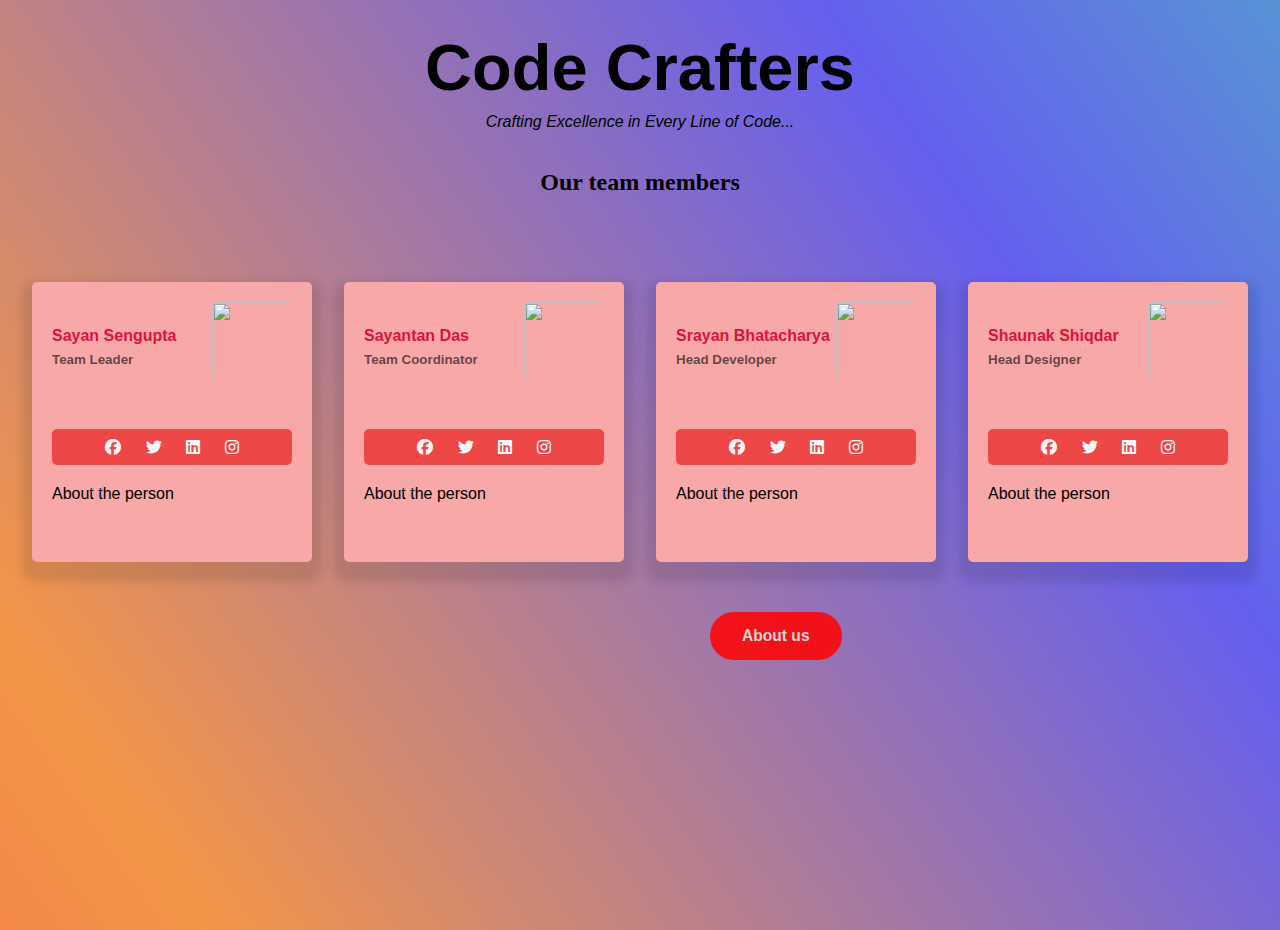
==== index.html @ 4e628b69 "Update and rename about.html to index.html" ====
<html>
    <head>
        <title>Code Crafters</title>
        <link rel="stylesheet" href="style.css">
        <link rel="stylesheet" href="https://cdnjs.cloudflare.com/ajax/libs/font-awesome/6.5.1/css/all.min.css"  />
    </head>
    <body>
    <div class="container">   
        <div class="title-box">
            <h1>Code Crafters</h1>
            <p>Crafting Excellence in Every Line of Code...</p>
        <h2>Our team members</h2>
        </div>
        <div class="team-row">
            <div class="profile-box">
                <h4>Sayan Sengupta</h4>
                <small>Team Leader</small>
                <img src="IMAGES\1.png">
                <div class="social-box">
                    <a href="https://www.facebook.com/profile.php?id=100070790150732" target="_blank">
                    <i class="fa-brands fa-facebook" style="color: #fff8f8;"></i></a>
                    <a href="https://twitter.com/Sayan0675?t=sbEzC8jWqNGMlI6kc7ACLA&s=09&fbclid=PAAaYQ6hhyh6l36weWiBTha89QJdDuIfkmnsFUHHUHQnZWHQ3Iq7OEEwLdCLQ" target="_blank">
                    <i class="fa-brands fa-twitter" style="color: #f7f5f5;"></i></a>
                    <a href="https://www.linkedin.com/in/sayansengupta123?utm_source=share&utm_campaign=share_via&utm_content=profile&utm_medium=android_app" target="_blank">
                    <i class="fa-brands fa-linkedin" style="color: #fbfafa;"></i></a>
                    <a href="https://www.instagram.com/sayan0625/" target="_blank">
                    <i class="fa-brands fa-instagram" style="color: #f6f2f2;"></i></a>
                </div>
                <p> About the person </p>
            </div>
            <div class="profile-box">
                <h4>Sayantan Das</h4>
                <small>Team Coordinator</small>
                <img src="IMAGES\2.jpg">
                <div class="social-box">
                    <a href="https://www.facebook.com/profile.php?id=100089627840979" target="_blank">
                    <i class="fa-brands fa-facebook" style="color: #fff8f8;"></i></a>
                    <a href="https://x.com/Sayantan074?t=SqiZydd-jfOjBhZ0dw008g&s=09" target="_blank">
                    <i class="fa-brands fa-twitter" style="color: #f7f5f5;"></i></a>
                    <a href="https://www.linkedin.com/in/sayantan-das-1319b622a?utm_source=share&utm_campaign=share_via&utm_content=profile&utm_medium=android_app" target="_blank">
                    <i class="fa-brands fa-linkedin" style="color: #fbfafa;"></i></a>
                    <a href="https://www.instagram.com/sayantan._.das/?utm_source=qr&r=nametag" target="_blank">
                    <i class="fa-brands fa-instagram" style="color: #f6f2f2;"></i></a>
                </div>
                <p> About the person </p>
            </div>
            <div class="profile-box">
                <h4>Srayan Bhatacharya</h4>
                <small>Head Developer</small>
                <img src="IMAGES\3.jpg">
                <div class="social-box">
                    <a href="https://www.instagram.com/srayanbhattacharya?utm_source=qr&igsh=NW03MTMwN3hhcjAx" target="_blank">
                    <i class="fa-brands fa-facebook" style="color: #fff8f8;"></i></a>
                    <a href="https://x.com/SrayanBhattach2?t=VbAdL2C1Grd6p5pVLzJ9JQ&s=09" target="_blank">
                    <i class="fa-brands fa-twitter" style="color: #f7f5f5;"></i></a>
                    <a href="https://www.linkedin.com/in/srayan-bhattacharya-987992227/" target="_blank">
                    <i class="fa-brands fa-linkedin" style="color: #fbfafa;"></i></a>
                    <a href="https://www.instagram.com/srayanbhattacharya?utm_source=qr&igsh=NW03MTMwN3hhcjAx" target="_blank">
                    <i class="fa-brands fa-instagram" style="color: #f6f2f2;"></i></a>
                </div>
                <p> About the person </p>
            </div>
            <div class="profile-box">
                <h4>Shaunak Shiqdar</h4>
                <small>Head Designer</small>
                <img src="IMAGES\4.png">
                <div class="social-box">
                    <a href="https://www.facebook.com/share/jeDFDS3K4Yp1YcPG/?mibextid=qi2Omg" target="_blank">
                    <i class="fa-brands fa-facebook" style="color: #fff8f8;"></i></a>
                    <a href="https://x.com/ShaunakSikdar?t=6u59cQEXNbQvnbWa9-pqLQ&s=09" target="_blank">
                    <i class="fa-brands fa-twitter" style="color: #f7f5f5;"></i></a>
                    <a href="https://www.linkedin.com/in/shaunak-sikdar-17b620282?utm_source=share&utm_campaign=share_via&utm_content=profile&utm_medium=android_app" target="_blank">
                    <i class="fa-brands fa-linkedin" style="color: #fbfafa;"></i></a>
                    <a href="https://www.instagram.com/thenameis_shaan_?igsh=bWoxeXV1ZHZoOTE1" target="_blank">
                    <i class="fa-brands fa-instagram" style="color: #f6f2f2;"></i></a>
                </div>
                <p> About the person </p>
            </div>
        </div>
        <a href="aboutus.html">
        <button type="button"><h3>About us</h3></button> </a> 
    </div>      
    </body>
</html>
---- style.css ----
*{
    margin: 0;
    padding:0;
}
body{
height: 100vh;
width:100%;
background:linear-gradient(55deg, #ef4343,#f49648,#645fef,#45eda7,#017724);
background-size: 260% 260%;
animation: color 5s ease-in-out infinite; 
font-family: 'Gill Sans', 'Gill Sans MT', Calibri, 'Trebuchet MS', sans-serif;
}
@keyframes color{
    0%{
        background-position: 0 50%;
    }
    50%{
        background-position: 100% 50%;
    }
    100%{
        background-position: 0 50%;
    }
    
}
.title-box{
    text-align: center;
    text-decoration: dotted;
    line-height:normal;
    margin: 30px auto 50px;
}
.title-box p{
    line-height: 20px;
    margin-top: 7px;
    font-family: 'Lucida Sans', 'Lucida Sans Regular', 'Lucida Grande', 'Lucida Sans Unicode', Geneva, Verdana, sans-serif;
    font-style: italic;
}
.title-box h1{
    font-family:'Segoe UI', Tahoma, Geneva, Verdana, sans-serif;
    font-size:65px;
    font-weight: 600;
}
.title-box h2{
    line-height:100px;
    font-family:'Times New Roman', Times, serif;
    font-weight: bold;
}
.profile-box{
    width:240px;
    height: 240px;
    background-color:rgb(248, 168, 168);
    border-radius: 5px;
    margin-bottom: 50px;
    box-shadow: 0px 10px 10px 10px rgba(5,5,5,0.1);
    padding: 20px;
    padding: 20px;
    position: relative;
    transition: 0.5s;
}
.profile-box h4{
    margin-top: 25px;
    margin-bottom: 5px;
    color: crimson;
    text-align:justify;
    text-decoration: dashed;
    font-family:'Lucida Sans', 'Lucida Sans Regular', 'Lucida Grande', 'Lucida Sans Unicode', Geneva, Verdana, sans-serif;
    font-weight: 700;
}
.profile-box small{
    color: rgba(10, 10, 10, 0.649);
    text-decoration: dashed;
    font-family:'Lucida Sans', 'Lucida Sans Regular', 'Lucida Grande', 'Lucida Sans Unicode', Geneva, Verdana, sans-serif;
    font-weight: 700;
    line-height: 19px;
}
.profile-box img{
    width:80px;
    position:absolute;
    top: 20px;
    right: 20px;
    border-radius: 4px;
    transition: 0.5s;
}
.social-box {
    background:rgb(237, 71, 71);
    margin: 60px auto 20px;
    text-align: center;
    border-radius: 5px;
    transition:0.6s;
}
.social-box .fa-brands{
    margin: 10px;
    color:white;
    cursor: pointer;

}
.team-row{
    display: flex;
    justify-content: space-evenly;
    align-items: baseline;
}
.profile-box img:hover{
    width: 240px;
}
.profile-box:hover{
    background: rgb(240, 84, 84);
}
.profile-box:hover h4{
    color:white;
}
.profile-box:hover .social-box{
    background: rgb(0, 0, 0);
}
.profile-box:hover .social-box .fa{
    background: white;
}

button{
    margin-left: 710px;
    background: rgba(255, 3, 3, 0.874);
    color: rgb(218, 212, 212);
    text-decoration: solid;
    border: 2px solid transparent;
    font-weight: bold;
    padding: 13px 30px;
    border-radius: 30px;
    transition: .4s;
}
button:hover{
    background: transparent;
    border: 2px solid  rgb(244, 64, 64);
    cursor:pointer;
}
button:hover h3{
    color:black;
    transition: 0.5s;
}
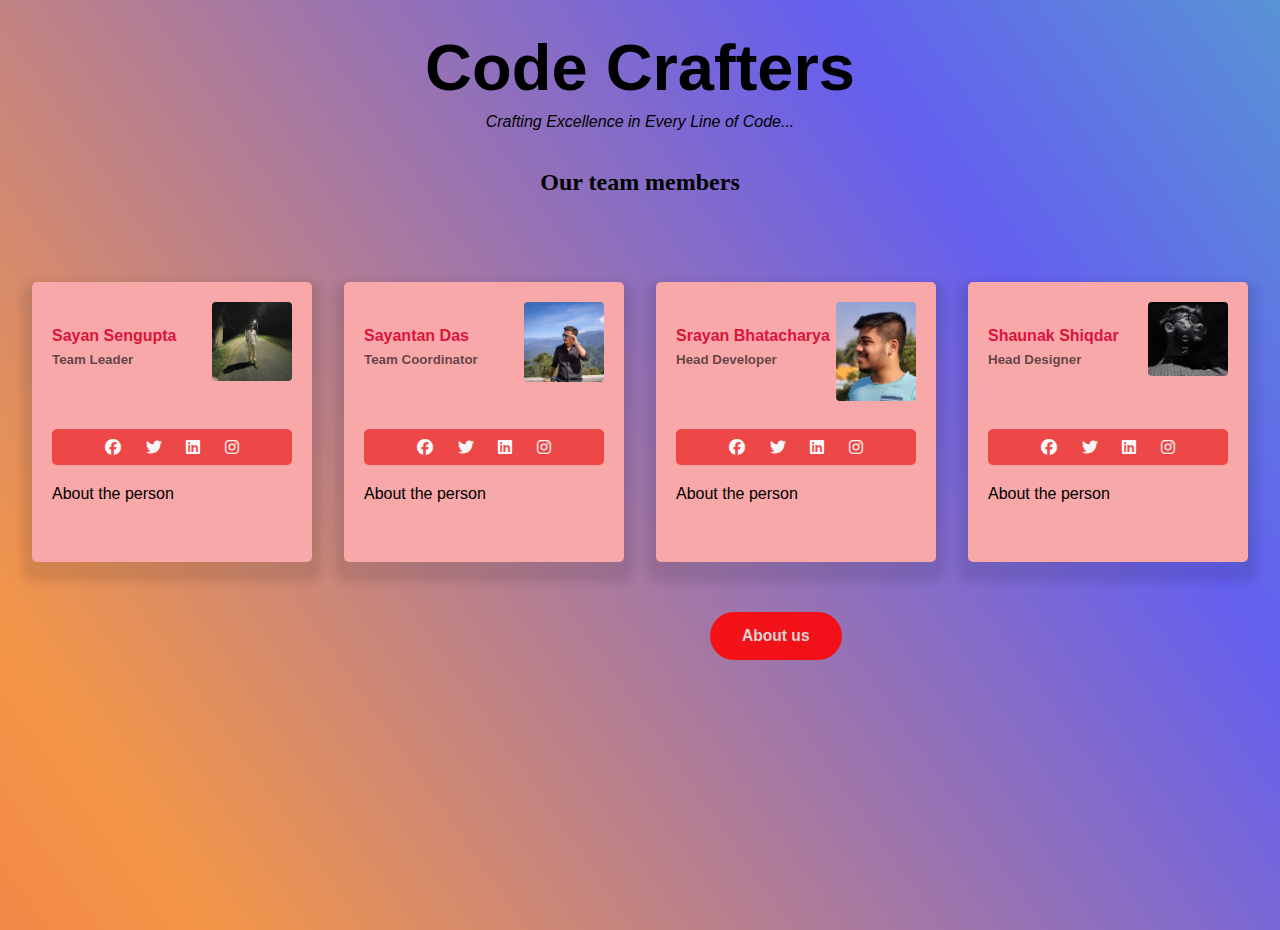
==== commit ccf729ab: "Update index.html" ====
--- a/index.html
+++ b/index.html
@@ -15,7 +15,7 @@
             <div class="profile-box">
                 <h4>Sayan Sengupta</h4>
                 <small>Team Leader</small>
-                <img src="IMAGES\1.png">
+                <img src="1.png">
                 <div class="social-box">
                     <a href="https://www.facebook.com/profile.php?id=100070790150732" target="_blank">
                     <i class="fa-brands fa-facebook" style="color: #fff8f8;"></i></a>
@@ -31,7 +31,7 @@
             <div class="profile-box">
                 <h4>Sayantan Das</h4>
                 <small>Team Coordinator</small>
-                <img src="IMAGES\2.jpg">
+                <img src="2.jpg">
                 <div class="social-box">
                     <a href="https://www.facebook.com/profile.php?id=100089627840979" target="_blank">
                     <i class="fa-brands fa-facebook" style="color: #fff8f8;"></i></a>
@@ -47,7 +47,7 @@
             <div class="profile-box">
                 <h4>Srayan Bhatacharya</h4>
                 <small>Head Developer</small>
-                <img src="IMAGES\3.jpg">
+                <img src="3.jpg">
                 <div class="social-box">
                     <a href="https://www.instagram.com/srayanbhattacharya?utm_source=qr&igsh=NW03MTMwN3hhcjAx" target="_blank">
                     <i class="fa-brands fa-facebook" style="color: #fff8f8;"></i></a>
@@ -63,7 +63,7 @@
             <div class="profile-box">
                 <h4>Shaunak Shiqdar</h4>
                 <small>Head Designer</small>
-                <img src="IMAGES\4.png">
+                <img src="4.png">
                 <div class="social-box">
                     <a href="https://www.facebook.com/share/jeDFDS3K4Yp1YcPG/?mibextid=qi2Omg" target="_blank">
                     <i class="fa-brands fa-facebook" style="color: #fff8f8;"></i></a>
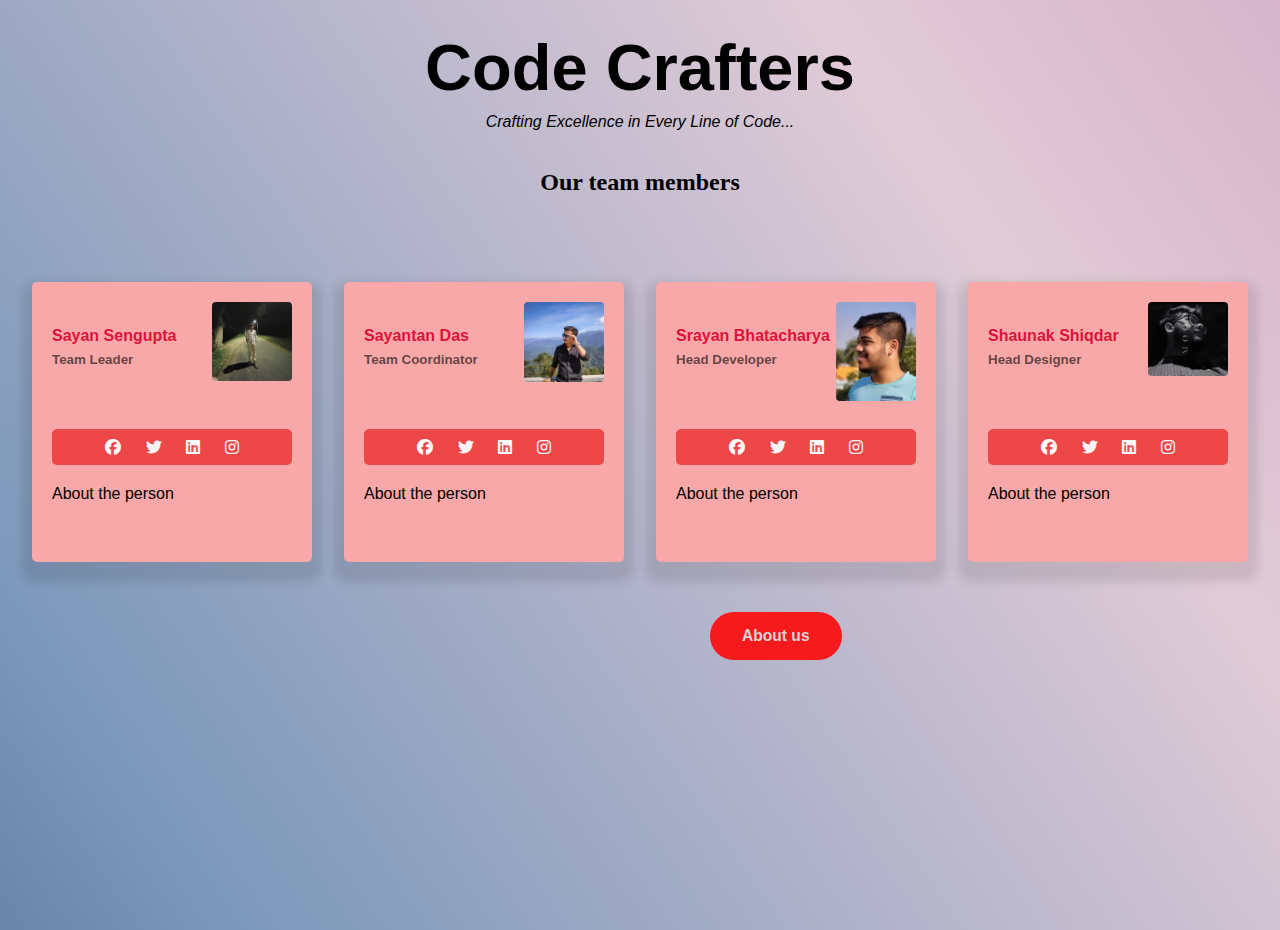
==== commit 2c5686bf: "Update index.html" ====
--- a/index.html
+++ b/index.html
@@ -3,6 +3,9 @@
         <title>Code Crafters</title>
         <link rel="stylesheet" href="style.css">
         <link rel="stylesheet" href="https://cdnjs.cloudflare.com/ajax/libs/font-awesome/6.5.1/css/all.min.css"  />
+        <link rel="preconnect" href="https://fonts.googleapis.com">
+        <link rel="preconnect" href="https://fonts.gstatic.com" crossorigin>
+        <link href="https://fonts.googleapis.com/css2?family=Anta&display=swap" rel="stylesheet">
     </head>
     <body>
     <div class="container">   
--- a/style.css
+++ b/style.css
@@ -5,7 +5,7 @@
 body{
 height: 100vh;
 width:100%;
-background:linear-gradient(55deg, #ef4343,#f49648,#645fef,#45eda7,#017724);
+background:linear-gradient(55deg, #1c3042,#7997ba,#e1cbd7,#c38eb4,#f75757);
 background-size: 260% 260%;
 animation: color 5s ease-in-out infinite; 
 font-family: 'Gill Sans', 'Gill Sans MT', Calibri, 'Trebuchet MS', sans-serif;
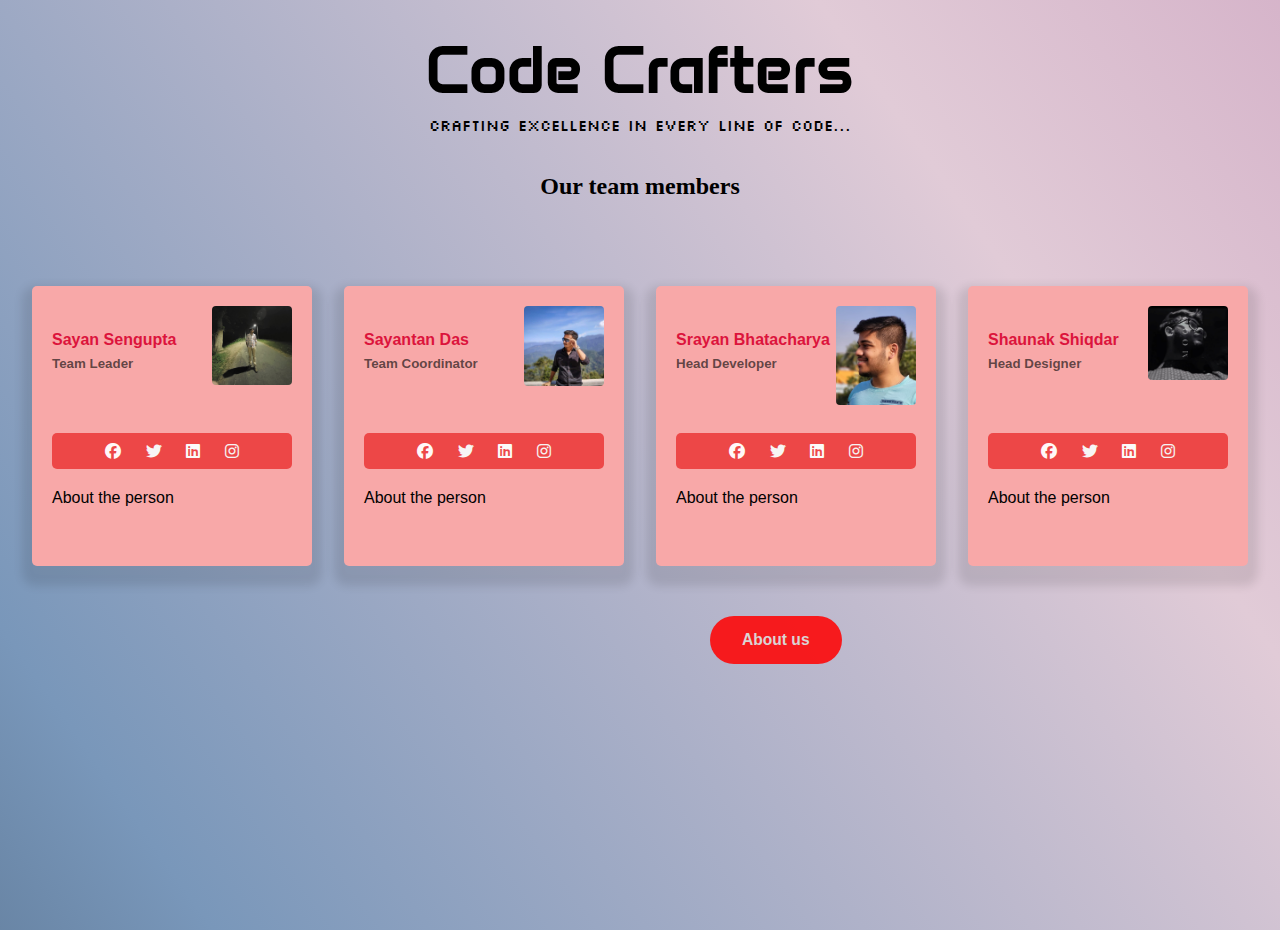
==== commit 263da280: "Update index.html" ====
--- a/index.html
+++ b/index.html
@@ -6,6 +6,9 @@
         <link rel="preconnect" href="https://fonts.googleapis.com">
         <link rel="preconnect" href="https://fonts.gstatic.com" crossorigin>
         <link href="https://fonts.googleapis.com/css2?family=Anta&display=swap" rel="stylesheet">
+        <link rel="preconnect" href="https://fonts.googleapis.com">
+        <link rel="preconnect" href="https://fonts.gstatic.com" crossorigin>
+        <link href="https://fonts.googleapis.com/css2?family=Anta&family=Silkscreen:wght@400;700&display=swap" rel="stylesheet">
     </head>
     <body>
     <div class="container">   
--- a/style.css
+++ b/style.css
@@ -31,11 +31,12 @@
 .title-box p{
     line-height: 20px;
     margin-top: 7px;
-    font-family: 'Lucida Sans', 'Lucida Sans Regular', 'Lucida Grande', 'Lucida Sans Unicode', Geneva, Verdana, sans-serif;
-    font-style: italic;
+    font-family: "Silkscreen", sans-serif;
+    font-size: 15px ;
+    font-style: normal;
 }
 .title-box h1{
-    font-family:'Segoe UI', Tahoma, Geneva, Verdana, sans-serif;
+    font-family:"Anta", sans-serif;
     font-size:65px;
     font-weight: 600;
 }
